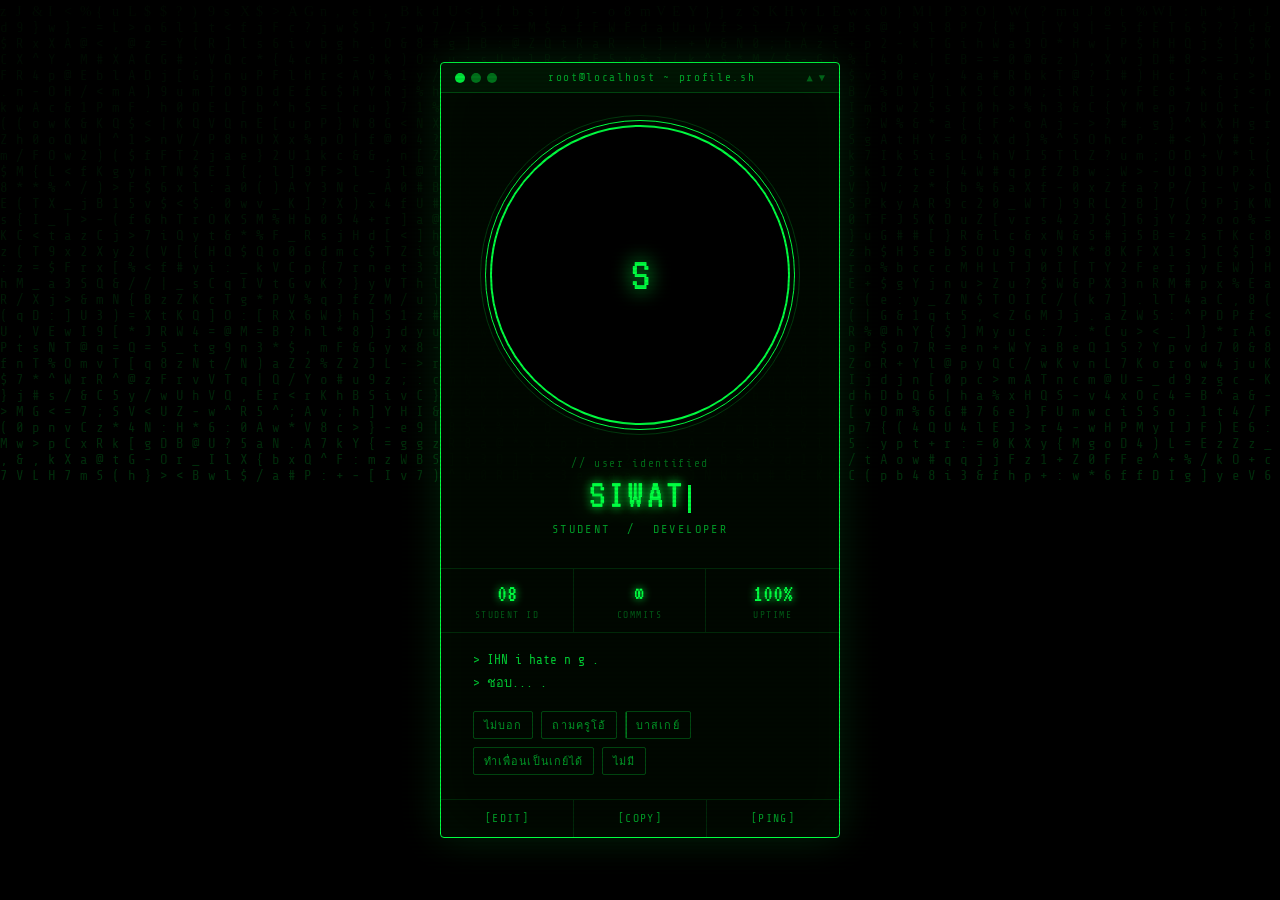
==== students/student08/index.html @ 38d68174 "m" ====
<!DOCTYPE html>
<html lang="en">
<head>
  <meta charset="UTF-8"/>
  <meta name="viewport" content="width=device-width, initial-scale=1.0"/>
  <title>Profile Card</title>
  <link href="https://fonts.googleapis.com/css2?family=Share+Tech+Mono&family=VT323&display=swap" rel="stylesheet"/>
  <style>
    *, *::before, *::after { box-sizing: border-box; margin: 0; padding: 0; }

    body {
      min-height: 100vh;
      background: #000;
      display: flex;
      align-items: center;
      justify-content: center;
      font-family: 'Share Tech Mono', monospace;
      overflow: hidden;
    }

    /* Matrix rain canvas */
    #matrix { position: fixed; inset: 0; z-index: 0; opacity: 0.18; }

    /* Scanline overlay */
    body::after {
      content: '';
      position: fixed;
      inset: 0;
      background: repeating-linear-gradient(
        to bottom,
        transparent 0px,
        transparent 2px,
        rgba(0,0,0,0.08) 2px,
        rgba(0,0,0,0.08) 4px
      );
      pointer-events: none;
      z-index: 9999;
    }

    .card {
      position: relative;
      z-index: 10;
      width: 400px;
      background: rgba(0, 8, 0, 0.92);
      border: 1px solid #00ff41;
      border-radius: 4px;
      padding: 0;
      box-shadow: 0 0 40px rgba(0,255,65,0.15), inset 0 0 60px rgba(0,255,65,0.03);
      animation: bootUp 0.5s ease forwards;
    }

    @keyframes bootUp {
      from { opacity: 0; transform: scaleY(0.02); filter: brightness(3); }
      to   { opacity: 1; transform: scaleY(1); filter: brightness(1); }
    }

    /* Terminal title bar */
    .terminal-bar {
      display: flex;
      align-items: center;
      justify-content: space-between;
      padding: 8px 14px;
      border-bottom: 1px solid #00ff4133;
      background: rgba(0,255,65,0.05);
    }

    .terminal-bar .dots { display: flex; gap: 6px; }
    .dot {
      width: 10px; height: 10px;
      border-radius: 50%;
      background: #00ff41;
      opacity: 0.4;
    }
    .dot:first-child { opacity: 0.9; }

    .terminal-bar .title {
      font-size: 0.7rem;
      color: #00ff4199;
      letter-spacing: 0.15em;
    }

    /* Avatar area */
    .avatar-area {
      display: flex;
      flex-direction: column;
      align-items: center;
      padding: 2rem 2rem 1rem;
    }

    .avatar-ring {
      position: relative;
      width: 300px;
      height: 300px;
      cursor: pointer;
    }

    .avatar-ring::before, .avatar-ring::after {
      content: '';
      position: absolute;
      inset: -5px;
      border-radius: 50%;
      border: 1px solid #00ff41;
      animation: spin 6s linear infinite;
    }

    .avatar-ring::after {
      inset: -10px;
      border-color: #00ff4133;
      animation-direction: reverse;
      animation-duration: 10s;
    }

    @keyframes spin { to { transform: rotate(360deg); } }

    .avatar-inner {
      width: 100%;
      height: 100%;
      border-radius: 50%;
      overflow: hidden;
      border: 2px solid #00ff41;
      background: #000;
      display: flex;
      align-items: center;
      justify-content: center;
      position: relative;
    }

    .avatar-inner img {
      width: 100%; height: 100%;
      object-fit: cover;
      display: block;
    }

    .avatar-initial {
      font-family: 'VT323', monospace;
      font-size: 3rem;
      color: #00ff41;
      text-shadow: 0 0 20px #00ff41;
    }

    #file-input { display: none; }

    /* Info */
    .info { text-align: center; padding: 1rem 2rem; }

    .prompt {
      font-size: 0.7rem;
      color: #00ff4166;
      letter-spacing: 0.15em;
      margin-bottom: 4px;
    }

    .name {
      font-family: 'VT323', monospace;
      font-size: 2.6rem;
      color: #00ff41;
      text-shadow: 0 0 10px #00ff41, 0 0 30px #00ff4166;
      letter-spacing: 0.05em;
      line-height: 1;
    }

    .cursor {
      display: inline-block;
      width: 3px;
      height: 1.8rem;
      background: #00ff41;
      margin-left: 3px;
      vertical-align: middle;
      animation: blink 1s step-end infinite;
    }

    @keyframes blink { 50% { opacity: 0; } }

    .role {
      font-size: 0.75rem;
      color: #00ff4199;
      letter-spacing: 0.2em;
      margin-top: 6px;
    }

    /* Stats bar */
    .stats {
      display: grid;
      grid-template-columns: repeat(3, 1fr);
      border-top: 1px solid #00ff4122;
      border-bottom: 1px solid #00ff4122;
      margin: 1rem 0;
    }

    .stat {
      padding: 12px 8px;
      text-align: center;
      border-right: 1px solid #00ff4122;
    }

    .stat:last-child { border-right: none; }

    .stat-val {
      font-family: 'VT323', monospace;
      font-size: 1.6rem;
      color: #00ff41;
      text-shadow: 0 0 8px #00ff41;
      line-height: 1;
    }

    .stat-label {
      font-size: 0.6rem;
      color: #00ff4155;
      letter-spacing: 0.15em;
      margin-top: 3px;
    }

    /* Bio */
    .bio-block { padding: 0 2rem 1rem; }

    .bio-line {
      font-size: 0.8rem;
      color: #00cc33;
      line-height: 1.8;
      opacity: 0;
    }

    .bio-line.typed { opacity: 1; }

    /* Skills */
    .skills {
      display: flex;
      flex-wrap: wrap;
      gap: 8px;
      padding: 0 2rem 1.5rem;
    }

    .skill {
      font-size: 0.68rem;
      letter-spacing: 0.1em;
      padding: 4px 10px;
      border: 1px solid #00ff4144;
      color: #00ff4199;
      border-radius: 2px;
      transition: all 0.2s;
      cursor: default;
      position: relative;
      overflow: hidden;
    }

    .skill::before {
      content: '';
      position: absolute;
      inset: 0;
      background: #00ff41;
      transform: translateX(-100%);
      transition: transform 0.2s;
      z-index: -1;
    }

    .skill:hover::before { transform: translateX(0); }
    .skill:hover { color: #000; border-color: #00ff41; }

    /* Actions */
    .actions {
      display: flex;
      gap: 0;
      border-top: 1px solid #00ff4122;
    }

    .action-btn {
      flex: 1;
      padding: 12px;
      background: transparent;
      border: none;
      border-right: 1px solid #00ff4122;
      color: #00ff4199;
      font-family: 'Share Tech Mono', monospace;
      font-size: 0.72rem;
      letter-spacing: 0.12em;
      cursor: pointer;
      transition: background 0.2s, color 0.2s;
    }

    .action-btn:last-child { border-right: none; }
    .action-btn:hover { background: rgba(0,255,65,0.08); color: #00ff41; }
    .action-btn:active { background: rgba(0,255,65,0.15); }

    /* Edit modal */
    .overlay {
      display: none;
      position: fixed;
      inset: 0;
      background: rgba(0,0,0,0.85);
      z-index: 1000;
      align-items: center;
      justify-content: center;
    }

    .overlay.open { display: flex; }

    .edit-box {
      background: #000;
      border: 1px solid #00ff41;
      box-shadow: 0 0 30px rgba(0,255,65,0.2);
      border-radius: 4px;
      padding: 1.5rem;
      width: 340px;
      font-family: 'Share Tech Mono', monospace;
    }

    .edit-box h2 {
      font-family: 'VT323', monospace;
      font-size: 1.4rem;
      color: #00ff41;
      text-shadow: 0 0 10px #00ff41;
      margin-bottom: 1rem;
      letter-spacing: 0.1em;
    }

    .field { margin-bottom: 1rem; }

    .field label {
      display: block;
      font-size: 0.65rem;
      color: #00ff4166;
      letter-spacing: 0.18em;
      margin-bottom: 5px;
    }

    .field input, .field textarea {
      width: 100%;
      background: #000;
      border: 1px solid #00ff4144;
      color: #00ff41;
      font-family: 'Share Tech Mono', monospace;
      font-size: 0.85rem;
      padding: 8px 10px;
      border-radius: 2px;
      outline: none;
      transition: border-color 0.2s, box-shadow 0.2s;
    }

    .field input:focus, .field textarea:focus {
      border-color: #00ff41;
      box-shadow: 0 0 8px rgba(0,255,65,0.2);
    }

    .field textarea { height: 70px; resize: none; }

    .edit-actions { display: flex; gap: 8px; justify-content: flex-end; margin-top: 1rem; }

    .btn { padding: 8px 18px; font-family: 'Share Tech Mono', monospace; font-size: 0.75rem; letter-spacing: 0.1em; cursor: pointer; border-radius: 2px; transition: all 0.2s; }
    .btn-cancel { background: transparent; border: 1px solid #00ff4133; color: #00ff4166; }
    .btn-cancel:hover { border-color: #00ff41; color: #00ff41; }
    .btn-save { background: #00ff41; border: 1px solid #00ff41; color: #000; }
    .btn-save:hover { box-shadow: 0 0 15px rgba(0,255,65,0.5); }

    /* Glitch on name hover */
    .name:hover { animation: glitch 0.3s steps(2) infinite; }

    @keyframes glitch {
      0%   { text-shadow: -2px 0 #ff0066, 2px 0 #00f0ff, 0 0 10px #00ff41; }
      25%  { text-shadow: 2px 0 #ff0066, -2px 0 #00f0ff, 0 0 10px #00ff41; }
      50%  { text-shadow: -1px 0 #ff0066, 1px 0 #00f0ff, 0 0 10px #00ff41; clip-path: inset(40% 0 30% 0); }
      75%  { text-shadow: 1px 0 #ff0066, -1px 0 #00f0ff, 0 0 10px #00ff41; }
      100% { text-shadow: 0 0 10px #00ff41; }
    }
  </style>
</head>
<body>

<canvas id="matrix"></canvas>

<div class="card">
  <div class="terminal-bar">
    <div class="dots"><div class="dot"></div><div class="dot"></div><div class="dot"></div></div>
    <div class="title">root@localhost ~ profile.sh</div>
    <div style="font-size:0.65rem;color:#00ff4155;">▲ ▼</div>
  </div>

  <div class="avatar-area">
    <div class="avatar-ring">
      <div class="avatar-inner">
        <img id="avatarImg" src="./image/siwa.jpg" alt="profile" onerror="this.style.display='none';document.getElementById('avatarInitial').style.display='flex'"/>
        <span class="avatar-initial" id="avatarInitial" style="display:none">S</span>
      </div>
    </div>
  </div>

  <div class="info">
    <div class="prompt">// user identified</div>
    <div class="name" id="nameEl">SIWAT<span class="cursor"></span></div>
    <div class="role" id="roleEl">STUDENT &nbsp;/&nbsp; DEVELOPER</div>
  </div>

  <div class="stats">
    <div class="stat"><div class="stat-val" id="s1">08</div><div class="stat-label">STUDENT ID</div></div>
    <div class="stat"><div class="stat-val" id="s2">∞</div><div class="stat-label">COMMITS</div></div>
    <div class="stat"><div class="stat-val" id="s3">100%</div><div class="stat-label">UPTIME</div></div>
  </div>

  <div class="bio-block" id="bioBlock">
    <div class="bio-line" id="bioEl">&gt; IHN i hate n g .</div>
    <div class="bio-line" id="bioEl2">&gt; ชอบ... .</div>
  </div>

  <div class="skills" id="skillsEl">
    <span class="skill">ไม่บอก</span>
    <span class="skill">ถามครูโอ้</span>
    <span class="skill">บาสเกย์</span>
    <span class="skill">ทำเพื่อนเป็นเกย์ได้</span>
    <span class="skill">ไม่มี</span>
  </div>

  <div class="actions">
    <button class="action-btn" onclick="openEdit()">[EDIT]</button>
    <button class="action-btn" onclick="copyCard()">[COPY]</button>
    <button class="action-btn" onclick="pingEffect()">[PING]</button>
  </div>
</div>

<!-- Edit Modal -->
<div class="overlay" id="overlay" onclick="backdropClose(event)">
  <div class="edit-box">
    <h2>&gt; EDIT_PROFILE.SH</h2>
    <div class="field"><label>NAME</label><input id="inp-name" value="SIWAT"/></div>
    <div class="field"><label>ROLE</label><input id="inp-role" value="STUDENT / DEVELOPER"/></div>
    <div class="field"><label>BIO LINE 1</label><input id="inp-bio1" value="Curious mind exploring code and creativity."/></div>
    <div class="field"><label>BIO LINE 2</label><input id="inp-bio2" value="Building things that matter, one line at a time."/></div>
    <div class="field"><label>SKILLS (comma-separated)</label><textarea id="inp-skills">Python, Web Dev, Git, Linux, Hacking</textarea></div>
    <div class="edit-actions">
      <button class="btn btn-cancel" onclick="closeEdit()">CANCEL</button>
      <button class="btn btn-save" onclick="saveEdit()">EXECUTE</button>
    </div>
  </div>
</div>

<script>
  // Matrix rain
  const canvas = document.getElementById('matrix');
  const ctx = canvas.getContext('2d');
  canvas.width = window.innerWidth;
  canvas.height = window.innerHeight;
  const cols = Math.floor(canvas.width / 16);
  const drops = Array(cols).fill(1);
  const chars = 'ABCDEFGHIJKLMNOPQRSTUVWXYZabcdefghijklmnopqrstuvwxyz0123456789@#$%^&*()_+-=[]{}|;:,./<>?';

  function drawMatrix() {
    ctx.fillStyle = 'rgba(0,0,0,0.05)';
    ctx.fillRect(0, 0, canvas.width, canvas.height);
    ctx.fillStyle = '#00ff41';
    ctx.font = '14px Share Tech Mono';
    drops.forEach((y, i) => {
      const ch = chars[Math.floor(Math.random() * chars.length)];
      ctx.fillText(ch, i * 16, y * 16);
      if (y * 16 > canvas.height && Math.random() > 0.975) drops[i] = 0;
      drops[i]++;
    });
  }
  setInterval(drawMatrix, 50);

  // Typewriter bio
  setTimeout(() => {
    document.querySelectorAll('.bio-line').forEach((el, i) => {
      setTimeout(() => el.classList.add('typed'), i * 400);
    });
  }, 600);



  // Edit modal
  function openEdit() { document.getElementById('overlay').classList.add('open'); }
  function closeEdit() { document.getElementById('overlay').classList.remove('open'); }
  function backdropClose(e) { if (e.target === document.getElementById('overlay')) closeEdit(); }

  function saveEdit() {
    const name = document.getElementById('inp-name').value.trim().toUpperCase();
    const role = document.getElementById('inp-role').value.trim().toUpperCase();
    const bio1 = document.getElementById('inp-bio1').value.trim();
    const bio2 = document.getElementById('inp-bio2').value.trim();
    const skills = document.getElementById('inp-skills').value.split(',').map(s => s.trim()).filter(Boolean);

    document.getElementById('nameEl').innerHTML = name + '<span class="cursor"></span>';
    document.getElementById('roleEl').textContent = role;
    document.getElementById('bioEl').textContent = '> ' + bio1;
    document.getElementById('bioEl2').textContent = '> ' + bio2;

    const skillsEl = document.getElementById('skillsEl');
    skillsEl.innerHTML = skills.map(s => `<span class="skill">${s}</span>`).join('');
    closeEdit();
  }

  // Copy
  function copyCard() {
    const name = document.getElementById('nameEl').innerText.replace('|','');
    const role = document.getElementById('roleEl').textContent;
    const bio1 = document.getElementById('bioEl').textContent;
    const bio2 = document.getElementById('bioEl2').textContent;
    navigator.clipboard.writeText(`${name}\n${role}\n${bio1}\n${bio2}`).then(() => {
      const btn = document.querySelector('.actions .action-btn:nth-child(2)');
      btn.textContent = '[COPIED!]';
      setTimeout(() => btn.textContent = '[COPY]', 1800);
    });
  }

  // Ping glitch effect
  function pingEffect() {
    const card = document.querySelector('.card');
    card.style.animation = 'none';
    card.style.boxShadow = '0 0 80px rgba(0,255,65,0.6), inset 0 0 40px rgba(0,255,65,0.1)';
    setTimeout(() => card.style.boxShadow = '0 0 40px rgba(0,255,65,0.15), inset 0 0 60px rgba(0,255,65,0.03)', 400);
    const btn = document.querySelector('.actions .action-btn:nth-child(3)');
    btn.textContent = '[PONG!]';
    setTimeout(() => btn.textContent = '[PING]', 1500);
  }
</script>
</body>
</html>
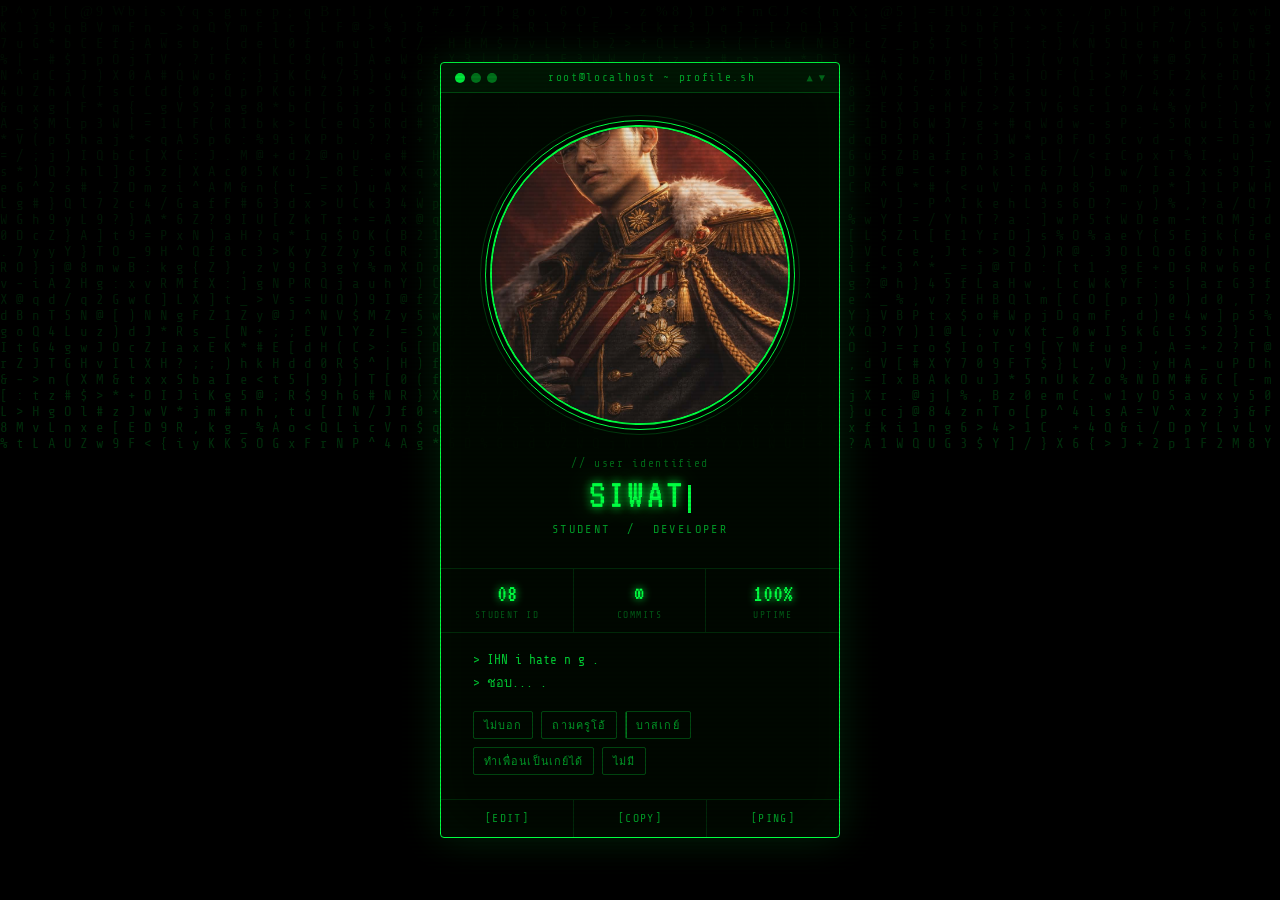
==== commit 22b6f8ba: "up" ====
--- a/students/student08/index.html
+++ b/students/student08/index.html
@@ -377,7 +377,7 @@
   <div class="avatar-area">
     <div class="avatar-ring">
       <div class="avatar-inner">
-        <img id="avatarImg" src="./image/siwa.jpg" alt="profile" onerror="this.style.display='none';document.getElementById('avatarInitial').style.display='flex'"/>
+        <img id="avatarImg" src="./image/80cd4726-bf48-44ba-b05a-047b2a0ad3f6.jpg" alt="profile" onerror="this.style.display='none';document.getElementById('avatarInitial').style.display='flex'"/>
         <span class="avatar-initial" id="avatarInitial" style="display:none">S</span>
       </div>
     </div>
